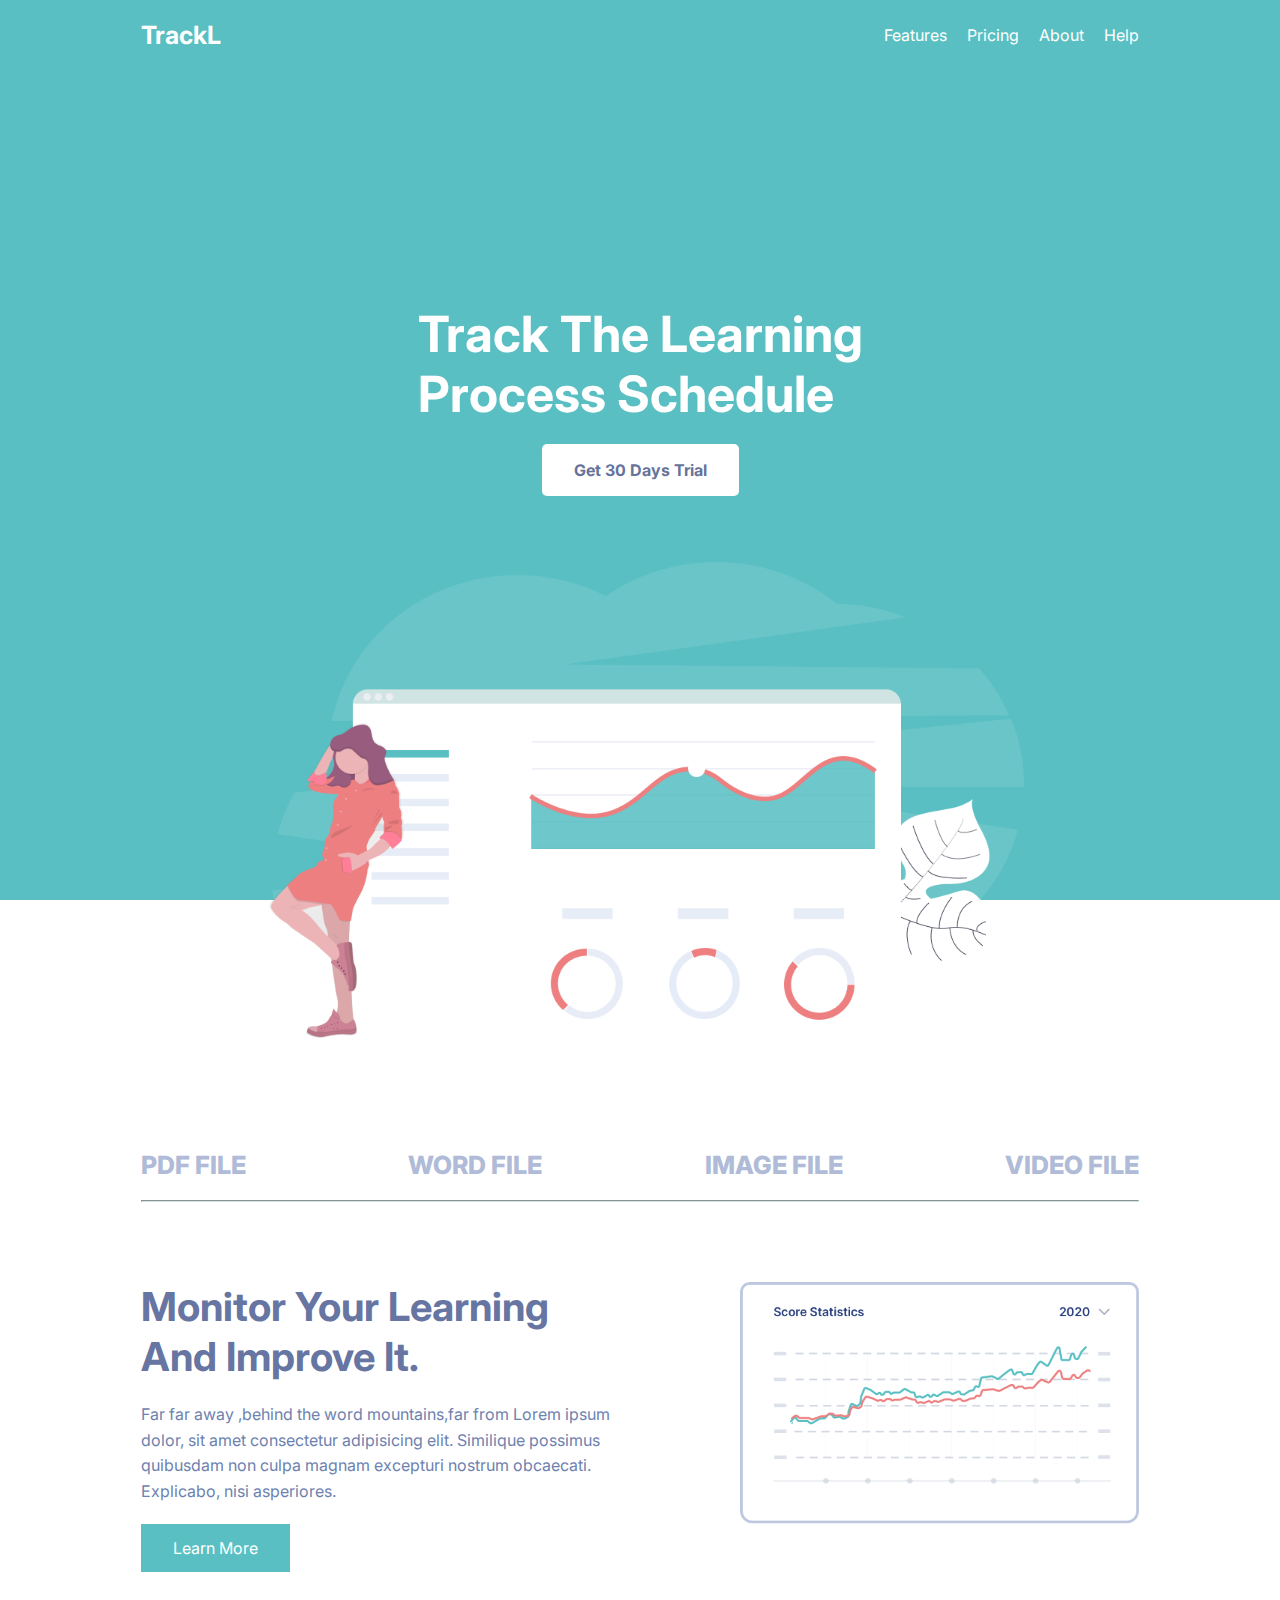
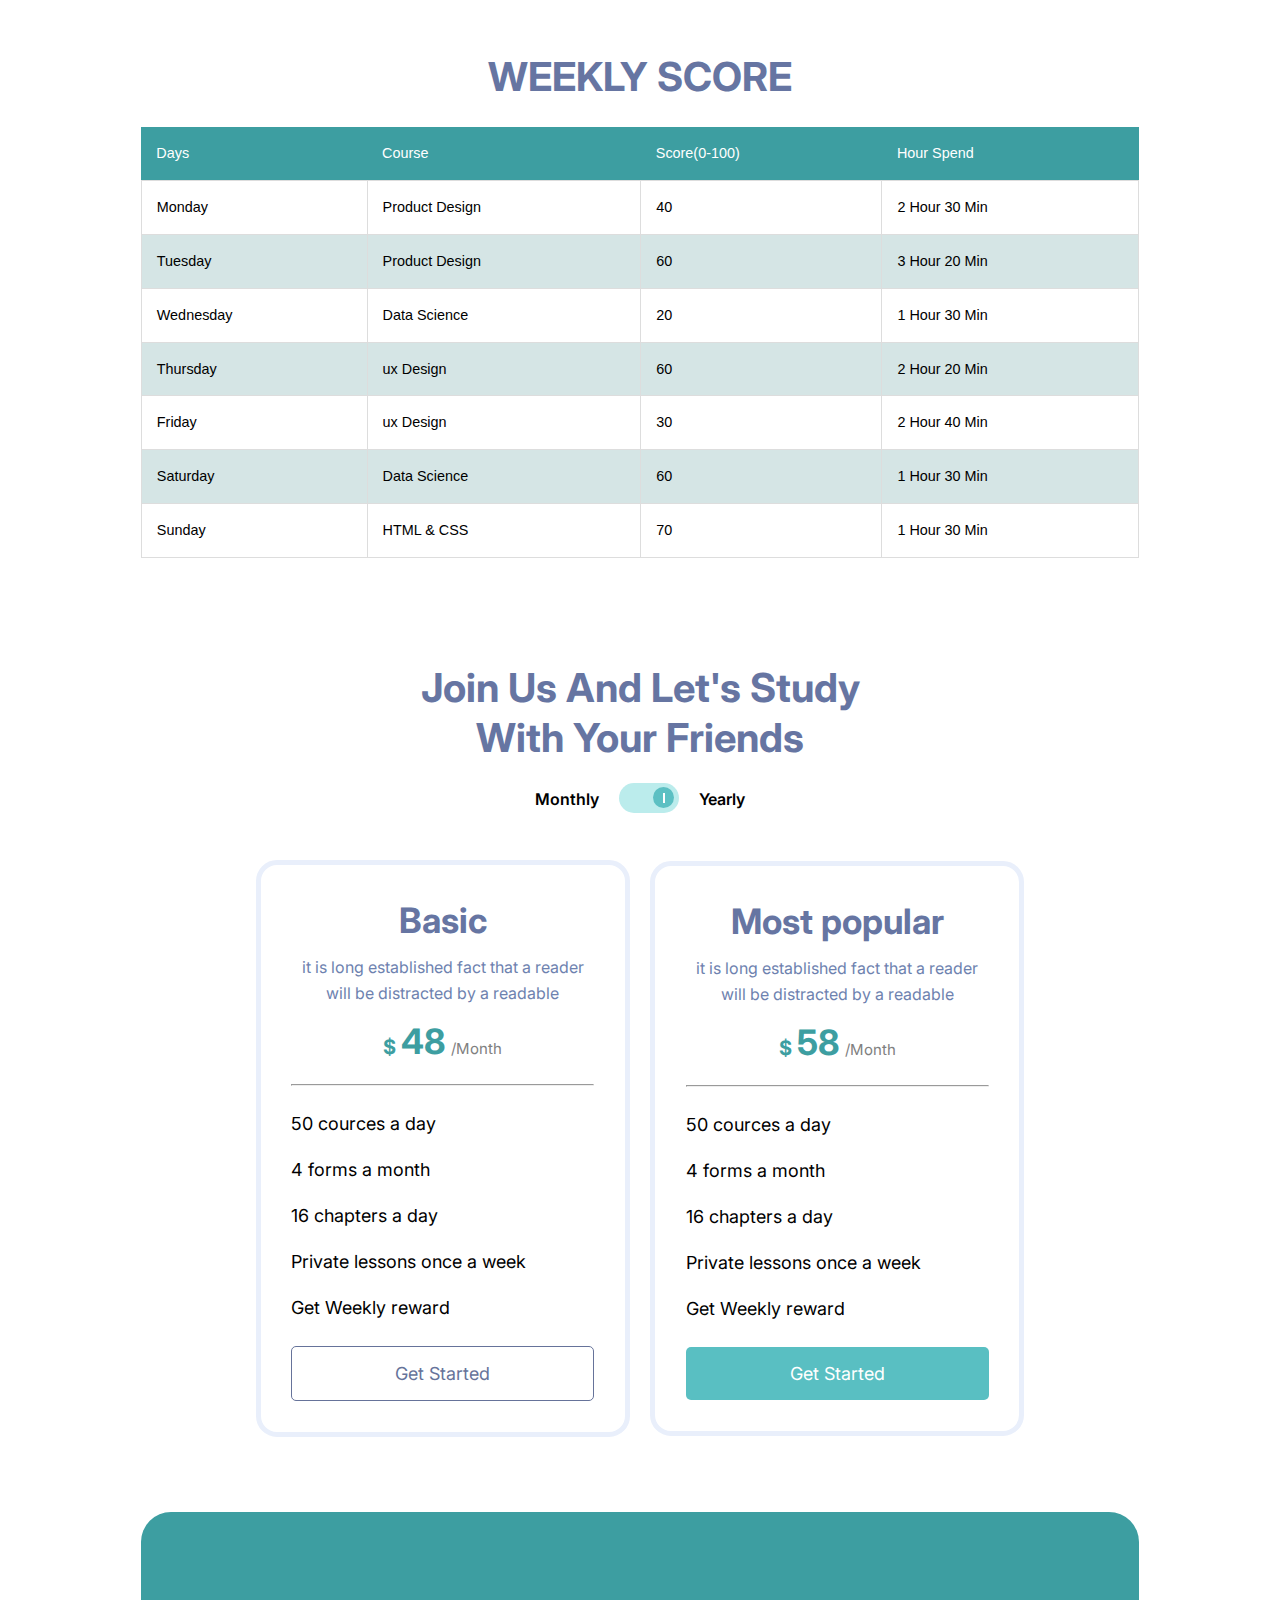
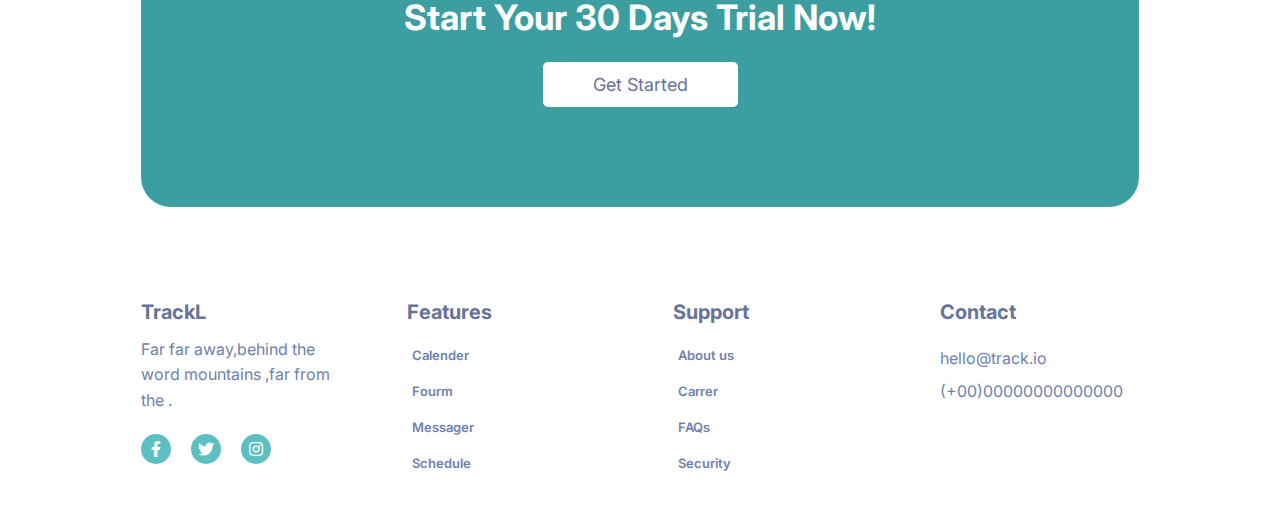
==== block-BHaacs/index3.html @ 742646d7 "Updated TrackL Assignment" ====
<!DOCTYPE HTML>
<html> 
<head>
    <meta charset="UTF-8">
    <meta http-equiv="X-UA-Compatible" content="IE=edge">
    <meta name="viewport" content="width=device-width, initial-scale=1.0">
    <title>Responsive Website</title>
    <!-- External  stylesheets  -->
    <link rel="stylesheet" href="stylesheet/style.css">

    <!-- Font Awesome cdn link -->
    <link href="https://cdnjs.cloudflare.com/ajax/libs/font-awesome/5.13.0/css/all.min.css" rel="stylesheet">

    <!-- Goolge font cdn  link  -->
     
    <link href="https://fonts.googleapis.com/css2?family=Inter:wght@100;200;300;400;500;600;700;800;900&display=swap" rel="stylesheet">
</head>
<body>
    <header class="header">
        <div class="container flex">
            <a  class="logo" href="#">TrackL</a>
            <label for="show-menu" id="show-nav-menus">
                 <i class="fas fa-bars" id="click-btn" class="check"></i>
            </label>
            <input type="checkbox" id="show-menu"  class="hide-menu" role="button"/>
                <nav>
                    <ul class="flex">
                        <li><a href="#">Features</a></li>
                        <li><a href="#">Pricing</a></li>
                        <li><a href="#">About</a></li>
                        <li><a href="#">Help</a></li>
                    </ul>
                </nav>
        </div>
    </header>
    <main>
        <section class="hero middel">
            <div class="hero-content">
                <h1>Track The Learning 
                    <br>
                    Process Schedule
                </h1>
                <button class="btn">
                    Get 30 Days Trial
                </button>  
            </div>
            <figure>
                <img src="assets/hero.png" alt="hero image">
            </figure> 
        </section>
    </main>
        <section class="download-files ">
            <div class="flex">
                <a href="#.pdf">PDF FILE</a>
                <a href="#.doc">WORD FILE</a>
                <a href="#.jpeg">IMAGE FILE</a>
                <a href="#.mp4">VIDEO FILE</a>
            </div>
            <hr>
        </section>
        <section id="statistics" class="flex">
            <article  class="flex-48">
                <h2>
                    Monitor Your Learning
                    <br>
                    And Improve It.
                </h2>
                <p>
                    Far far away ,behind  the word mountains,far 
                    from Lorem ipsum dolor, sit amet consectetur 
                    adipisicing elit. Similique possimus quibusdam 
                    non culpa magnam excepturi nostrum obcaecati. Explicabo, 
                    nisi asperiores.
                </p>
                <a href="#" class="arrow-btn">Learn More</a>
            </article>
            <figure class="flex-40 stat-container">
                <img src="assets/learning-graph.png" alt="">
            </figure>
        </section>
        <section id ="schedule">
            <h2>WEEKLY SCORE</h2>
            <table>
                <thead>
                  <tr>
                    <th>Days</th>
                    <th>Course</th>
                    <th>Score(0-100)</th>
                    <th>Hour Spend</th>
                  </tr>
                </thead>
                <tbody>
                  <tr>
                    <td>Monday</td>
                    <td>Product Design</td>
                    <td>40</td>
                    <td>2 Hour 30 Min</td>
                  </tr>
                  <tr>
                    <td>Tuesday</td>
                    <td>Product Design</td>
                    <td>60</td>
                    <td>3 Hour 20 Min</td>
                  </tr>
                  <tr>
                    <td>Wednesday</td>
                    <td>Data Science</td>
                    <td>20</td>
                    <td>1 Hour 30 Min</td>
                  </tr>
                  <tr>
                    <td>Thursday</td>
                    <td>ux Design</td>
                    <td>60</td>
                    <td>2 Hour 20 Min</td>
                  </tr>
                  <tr>
                    <td>Friday</td>
                    <td>ux Design</td>
                    <td>30</td>
                    <td>2 Hour 40 Min</td>
                  </tr>
                  <tr>
                    <td>Saturday</td>
                    <td>Data Science</td>
                    <td>60</td>
                    <td>1 Hour 30 Min</td>
                  </tr>
                  <tr>
                    <td>Sunday</td>
                    <td>HTML & CSS</td>
                    <td>70</td>
                    <td>1 Hour 30 Min</td>
                  </tr>
                </tbody>
              </table>
        </section>
        <section id= "pricing">
            <h2>
                Join Us And Let's Study 
                <br>
                With Your Friends
            </h2>
            <div class="subscription-container">
                <span>Monthly</span>
                <div class="switch-container middel">
                    <div class="toggle-btn middel">
                        <div class="icon"></div>
                    </div>
                </div>
                <span>Yearly</span>
            </div>
            
            <div class="pricing-card-container flex">
                <div class="flex-48 pricing-card">
                    <h3>Basic</h3>
                    <p>
                        it is long established fact that a reader 
                        will be distracted by a readable
                    </p>
                    <h4>48</h4>
                    <hr>
                    <ul>
                        <li>
                            50 cources a day
                        </li>
                        <li>
                            4 forms a month
                        </li>
                        <li>
                            16 chapters a day
                        </li>
                        <li class="cross">
                            Private lessons once a week
                        </li>
                        <li class="cross">
                            Get Weekly reward
                        </li>
                    </ul>
                    <button class="btn">
                        Get Started
                    </button>
                </div>
                <div class="flex-48 pricing-card">
                    <h3>Most popular</h3>
                    <p>
                        it is long established fact that a reader 
                        will be distracted by a readable
                    </p>
                    <h4>58</h4>
                    <hr>
                    <ul>
                        <li>
                            50 cources a day
                        </li>
                        <li>
                            4 forms a month
                        </li>
                        <li>
                            16 chapters a day
                        </li>
                        <li>
                            Private lessons once a week
                        </li>
                        <li>
                            Get Weekly reward
                        </li>
                    </ul>
                    <button class="btn active-btn">
                        Get Started
                    </button>
                </div>
            </div>
        </section>

        <section>
            <div class="start-trial middel">
                <h4>
                    Start Your 30 Days Trial Now!
                </h4>
                <button class="btn">
                    Get Started
                </button>
            </div>
        </section>
    </main>
    <footer>
        <section class="flex footer-col">
            <div class="col flex-20">
                <h4 class="col-heading">TrackL</h4>
                <p>
                    Far far away,behind  the word mountains
                    ,far from  the .
                </p>
                <div class="social-links-container flex">
                    <div class="social-link middel">
                        <i class="fab fa-facebook-f"></i>
                    </div>
                    <div class="social-link middel">
                        <i class="fab fa-twitter"></i>
                    </div>
                    <div class="social-link middel">
                        <i class="fab fa-instagram"></i>
                    </div>
                </div>
               </div> 
                <div class="col flex-20">
                    <h4 class="col-heading">Features</h4>
                    <nav class="links">
                        <ul>
                            <li><a href="#">Calender</a></li>
                            <li><a href="#about">Fourm</a></li>
                            <li><a href="#services">Messager</a></li>
                            <li><a href="#">Schedule</a></li>
                        </ul>
                    </nav>    
                </div>
                <div class="col flex-20">
                    <h4 class="col-heading">Support</h4>
                    <nav class="links">
                        <ul>
                            <li><a href="#">About us</a></li>
                            <li><a href="#about">Carrer</a></li>
                            <li><a href="#services">FAQs</a></li>
                            <li><a href="#">Security</a></li>
                        </ul>
                    </nav>    
                </div>
                <div class="col flex-20">
                    <h4 class="col-heading">Contact</h4>
                    <address>
                        <a href="#">hello@track.io</a>
                        <p>(+00)00000000000000</p>
                    </address>
                </div>
    
        </section>
    </footer>
</body>
</html>
---- block-BHaacs/stylesheet/style.css ----
/* css reset start here  */
/* http://meyerweb.com/eric/tools/css/reset/ 
   v2.0 | 20110126
   License: none (public domain)
*/

html, body, div, span, applet, object, iframe,
h1, h2, h3, h4, h5, h6, p, blockquote, pre,
a, abbr, acronym, address, big, cite, code,
del, dfn, em, img, ins, kbd, q, s, samp,
small, strike, strong, sub, sup, tt, var,
b, u, i, center,
dl, dt, dd, ol, ul, li,
fieldset, form, label, legend,
table, caption, tbody, tfoot, thead, tr, th, td,
article, aside, canvas, details, embed, 
figure, figcaption, footer, header, hgroup, 
menu, nav, output, ruby, section, summary,
time, mark, audio, video {
    margin: 0;
    padding: 0;
    border: 0;
    font-size: 100%;
    font: inherit;
    vertical-align: baseline;
}
/* HTML5 display-role reset for older browsers */
article, aside, details, figcaption, figure, 
footer, header, hgroup, menu, nav, section {
    display: block;
}
body {
    line-height: 1;
}
ol, ul {
    list-style: none;
}
blockquote, q {
    quotes: none;
}
blockquote:before, blockquote:after,
q:before, q:after {
    content: '';
    content: none;
}
table {
    border-collapse: collapse;
    border-spacing: 0;
}
/* css reset ends here  */

*{
    margin:0px;
    padding: 0px;
    box-sizing: border-box;
    font-family: 'Inter', sans-serif;
}
html{
    font-size: 62.5%;
}
body{
    font-family: 'Inter', sans-serif;
    line-height: 2;
    font-size: 1.6rem;
}
body p{
    font-size: 1.6rem;
    color: #6E82AF;
    line-height: 1.6;
}

a{
    text-decoration: none;
    color: #fff;
    font-size: 1.6rem;
    display: inline-block;
}
.btn{
    padding: 1.6rem 3.2rem;
    border-radius: .5rem;
    font-size: 1.8rem;
    background: #fff;
    color: #66739A;
}
.flex{
    display: flex;
    justify-content:space-between;
    align-items: center;
}
.middel{
    display: flex;
    justify-content: center;
    align-items: center;
}
/* for the columns */
.flex-48{
    flex: 0 1 48%;

}
.flex-40{
    flex: 0 1 40%;

}
.flex-45{
    flex: 0 1 45%;

}
.flex-20{
    flex: 0 1 20%;
}
.full-width{
    width: 100%;
}
button{
    border: none;
    outline: none;

}

section{
    width: 100%;
    padding: 4rem 11%;
}


h1{
    font-size: 5rem;
    font-weight: 700;
    color: #fff;
    line-height: 6rem;
    text-align: none;
}

h2{
    font-size: 4rem;
    font-weight: 700;
    color: #6675A2;
    line-height: 5rem;
    text-align: center;
}
h3{
    font-size: 3.5rem;
    font-weight: 700;
    color: #6675A2;
    line-height: 5rem;
    text-align: center;
}
h4{
    font-size: 3.5rem;
    font-weight: 700;
    color: #3D9EA1;
    line-height: 5rem;
    text-align: center;
}

/* navigation section starts here  */
.header{
    position:absolute;
    top: 0;
    left: 0;
    z-index: 2;
    width: 100%;
    padding: 1rem 11%;
}
.header  .logo{
    font-size: 2.5rem;
    font-weight: 700;
}

.header nav li{
    margin:  0 0 0 2rem;
}


.header label #click-btn , .hide-menu{
    
    font-size: 3rem;
    color: #fff;
    display: none;
    
}
/* navigation section ends here  */

/* hero section starts  here  */
.hero{
    background: #59BFC2;
    min-height: 100vh;
    width: 100%;
    position: relative;  
    flex-flow:column wrap ;  
    padding: 1rem 11%;

}
.hero-content{
    position: relative;
    margin: -10rem 0 0 0 ; 
    display: flex;
    align-items: center;
    flex-flow: column wrap;
    z-index: 111; 
}
.hero-content figure img{
    position: absolute;
    width: 70rem;
 } 

 .hero-content .btn{
     background: #fff;
     border: none;
     outline: none;
     display: inline-block;
     padding: 1.6rem 3.2rem;
     margin: 2rem 0 0 0;
     font-size: 1.6rem;
     color: #66739A;
     font-weight: 700;
 }

 .hero figure{
     width: 100%;
     position:absolute;
     max-width: 60%;
     bottom: 0px;
     margin: -15rem;
 }
 .hero figure img{
     width: 100%;
     height: 100%;
 }
 /* hero section ends here  */
.download-files{
    margin: 20rem 0 0 0;
}
.download-files a{
    font-size: 2.5rem;
    font-weight: 800;
    color: #AFBBD7;

}
.download-files  hr{
    margin: 1rem 0 0 0;
    width: 100%;
    border-color: #D5E5E5;
}


 /* statistics section starts here  */
#statistics{
    align-items: flex-start;
}
#statistics article p{
    margin: 2rem 0 ;
}
#statistics h2{
    text-align: left;
}
.arrow-btn{
    background:#59BFC2;
    padding: .8rem 3.2rem;    
}
.stat-container img{
    width: 100%;
}
 /* statistics  section ends here  */
 
/* schedule section start  here  */
#schedule h2 {
    text-align: center;
}
#schedule table{
    margin: 25px 0;
    font-size: 0.9em;
    font-family: sans-serif;
    width: 100%;
  
}
#schedule table thead tr{
    background-color: #3D9EA1;
    color: #ffffff;
    text-align: left;
    border-radius: .5rem;
}
#schedule table  th, #schedule table  td{
    padding: 12px 15px;
}
#schedule table  tr{
    border-bottom: 1px solid #dddddd;
}
#schedule table tbody tr:nth-of-type(even){
    background-color: #D5E5E5;
}
#schedule table tbody td{
 border: 1px solid #dddddd;
}
/* schedule section  ends here  */
#pricing .switch-container{
    width: 6rem;
    height: 3rem;
    background: #BBECEC;
    border-radius: 1.6rem;
    margin: 0 2rem;
    justify-content: flex-end;
    padding: 0 .5rem;
}
.subscription-container{
    display: flex;
    justify-content: center;
    width: 100%;
    font-weight: 600;
    margin: 2rem 0;
}
.toggle-btn{
    width: 2.1rem;
    height: 2.1rem;
    background: #5CC0C3;
    border-radius: 50%;
}
.toggle-btn .icon{
    width: .2rem;
    height: 1rem;
    background: #fff;
}
.pricing-card-container{
    width: 100%;
    padding:  0 12%;
    margin: 5rem 0 0 0 ;
    
}
.pricing-card{
    border-radius: 1.6rem;
    padding: 4% ;
    outline: .5rem solid #E9EFFB;

}
.pricing-card p  {

    text-align: center;
    margin: 1rem 0;
}
.pricing-card h4{
    text-align: center;
}

.pricing-card h4::before{
    content : "$";
    font-size:2rem ;
    margin: 0 .5rem 0 0;
}
.pricing-card h4::after{
    content : "/Month";
    font-size: 1.5rem;
    color: grey;
    margin: 0 0 0 .5rem;
    font-weight: 400;
}
.pricing-card hr{
    width: 100%;
    color:#D5E5E5;
    margin: 1rem 0 ;
}
#pricing ul {
    margin: 2rem  0 ;
    font-size: 1.8rem;
}
#pricing ul li{
    list-style-image:url('assets/tick.png');
    list-style-position: inside;
    margin: 1rem 0 0 0;
}
#pricing ul .cross {
    list-style-image:url('assets/cross.png');
    list-style-position: inside;
}
#pricing  .btn
{
    width: 100%;
    background: none;
    border: .1rem solid #66739A;

}
#pricing .active-btn{
    color: #fff;
    background: #59BFC2;
    border: none;
}

/* start trial section start here  */
.start-trial{
    background: #3D9EA1;
    padding: 8rem 0 ;
    border-radius: 3rem;
    flex-flow: column;
}
.start-trial h4{
    color: #fff;
}
.start-trial .btn{
    margin: 2rem;
    padding: 1.2rem 5rem;
}


/* footer section starts here  */
.social-links-container{
    justify-content: flex-start;
    margin: 2rem 0 ;
}
.social-link{
    width: 3rem;
    height: 3rem;
    border-radius: 50%;
    background: #5CC0C3;
    color: #fff;
    margin:  0 2rem 0 0;
}
.footer-col{
    align-items: flex-start;
}
footer .col-heading{
	font-size:2rem;
    color: #66739A;
    text-align: left;
}


footer nav a{
	margin: .5rem ;
	color: #6E82AF;
    font-weight: 600;
	font-size: 1.3rem;
	
}
address a{
    color: #6E82AF;
    margin: .5rem 0;
}
/* footer section ends here  */

/* Responsive starts here  */
@media (max-width:768px){

    html{
        font-size: 50%;
    }
    .flex{
        flex-flow:column wrap ;
    }
    section{
        padding: 2rem;
        width: 100%;
    }
    .flex-48{
        flex: 1 1 100%;
    }
    .flex-20{
        flex: 1 1 100%;
    }
    .header{
        padding: 0px;

    }
    .header .container{
        display: flex;
        flex-direction: row;
        padding: 2rem;
    }

    
    nav{  
        position:absolute;
        left: 0;
        right: 0;
        top: 100%;
        width: 100%;
        height: 100vh;
        left: 0;
        background: #000;
        z-index: 1000;
    }
    header nav ul{
        flex-flow: column ;
    } 
    header nav ul li a{
        margin: 4rem 0 0 0;
    } 
    
    /*Show menu when invisible checkbox is checked*/
    input[type=checkbox]:checked ~ nav{
        display: block;
    }
    nav{
        display: none;
    }

    .header label #click-btn {
        display: inline-block;
    }

    .hero figure{
        width: 100%;
        position:absolute;
        max-width: 80%;
        bottom: 0px;
        margin: -15rem;
    }
    .pricing-card-container{
        padding: 0px;
    }
    .pricing-card {
        margin: 0 0 3rem 0;
    }
    #statistics .flex-40{
        margin: 3rem 0 0 0;
    }
    .social-links-container {
        flex-direction: row;
    }
}
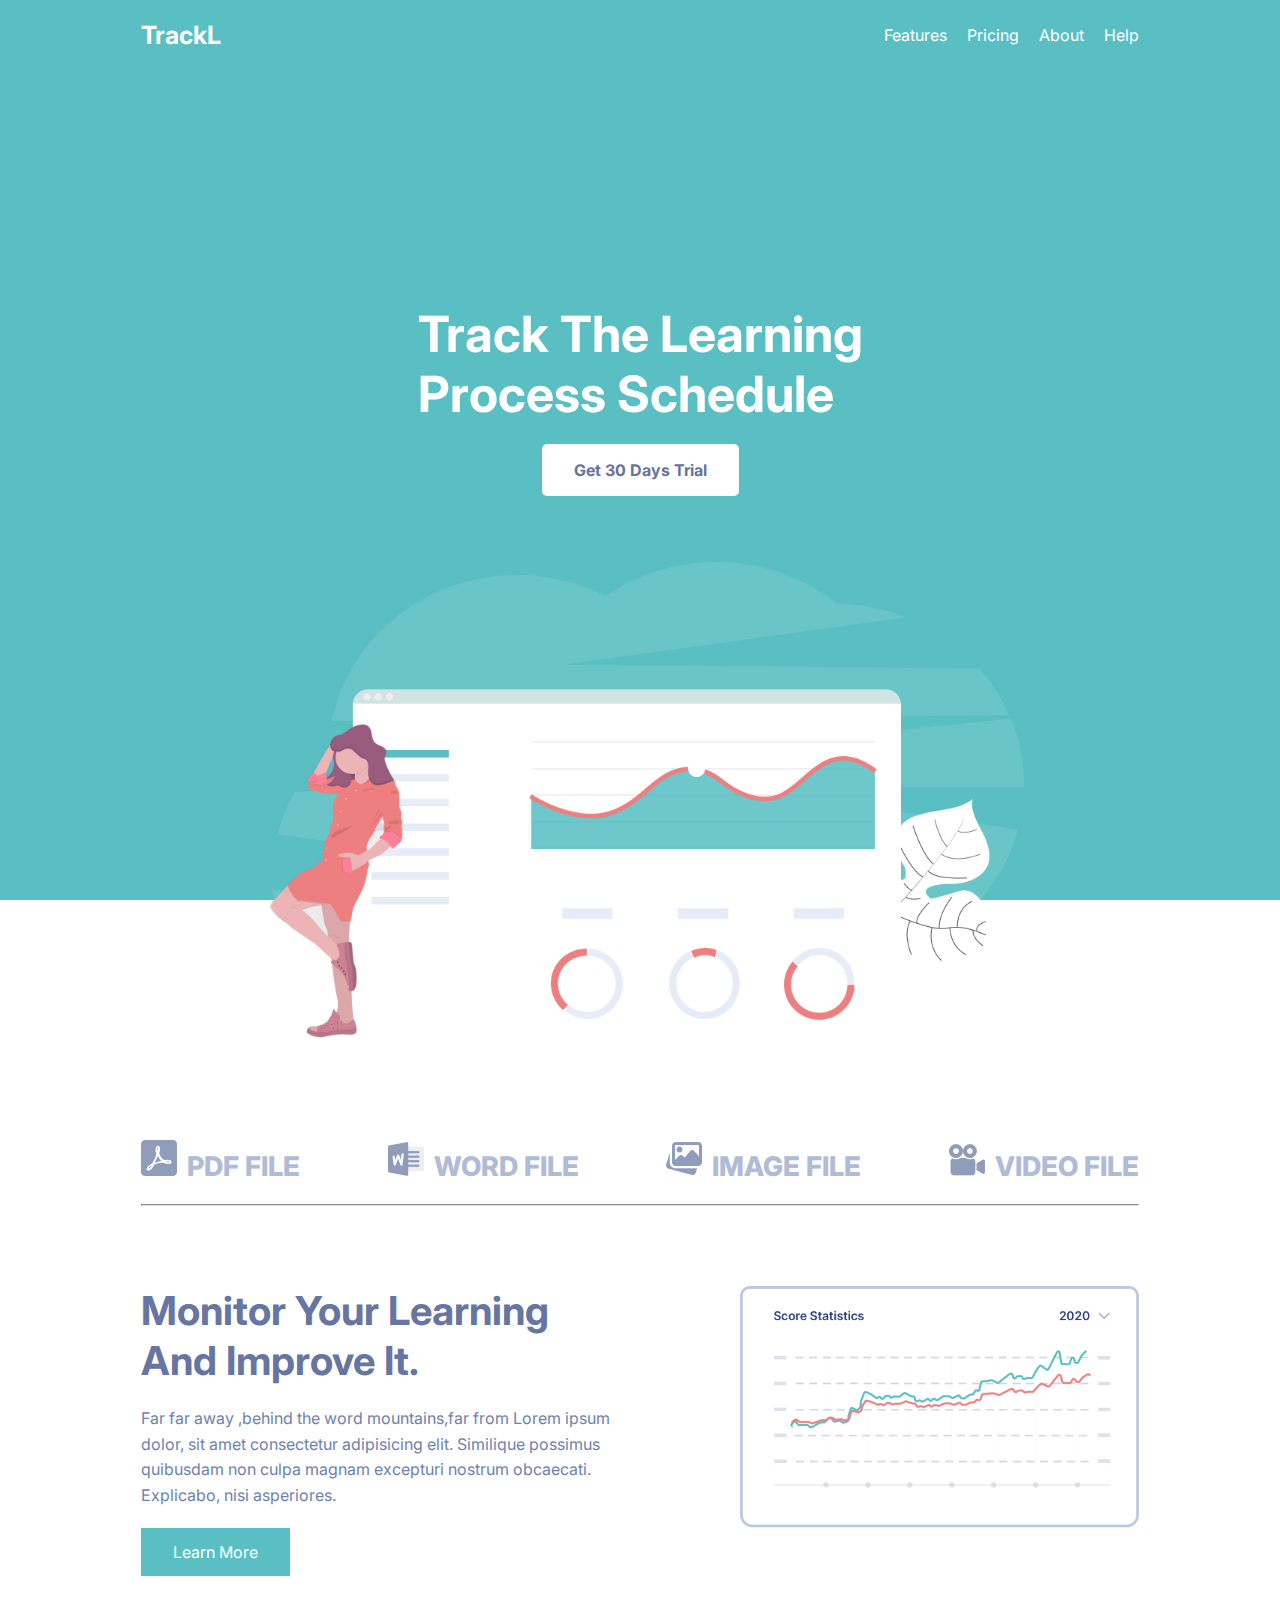
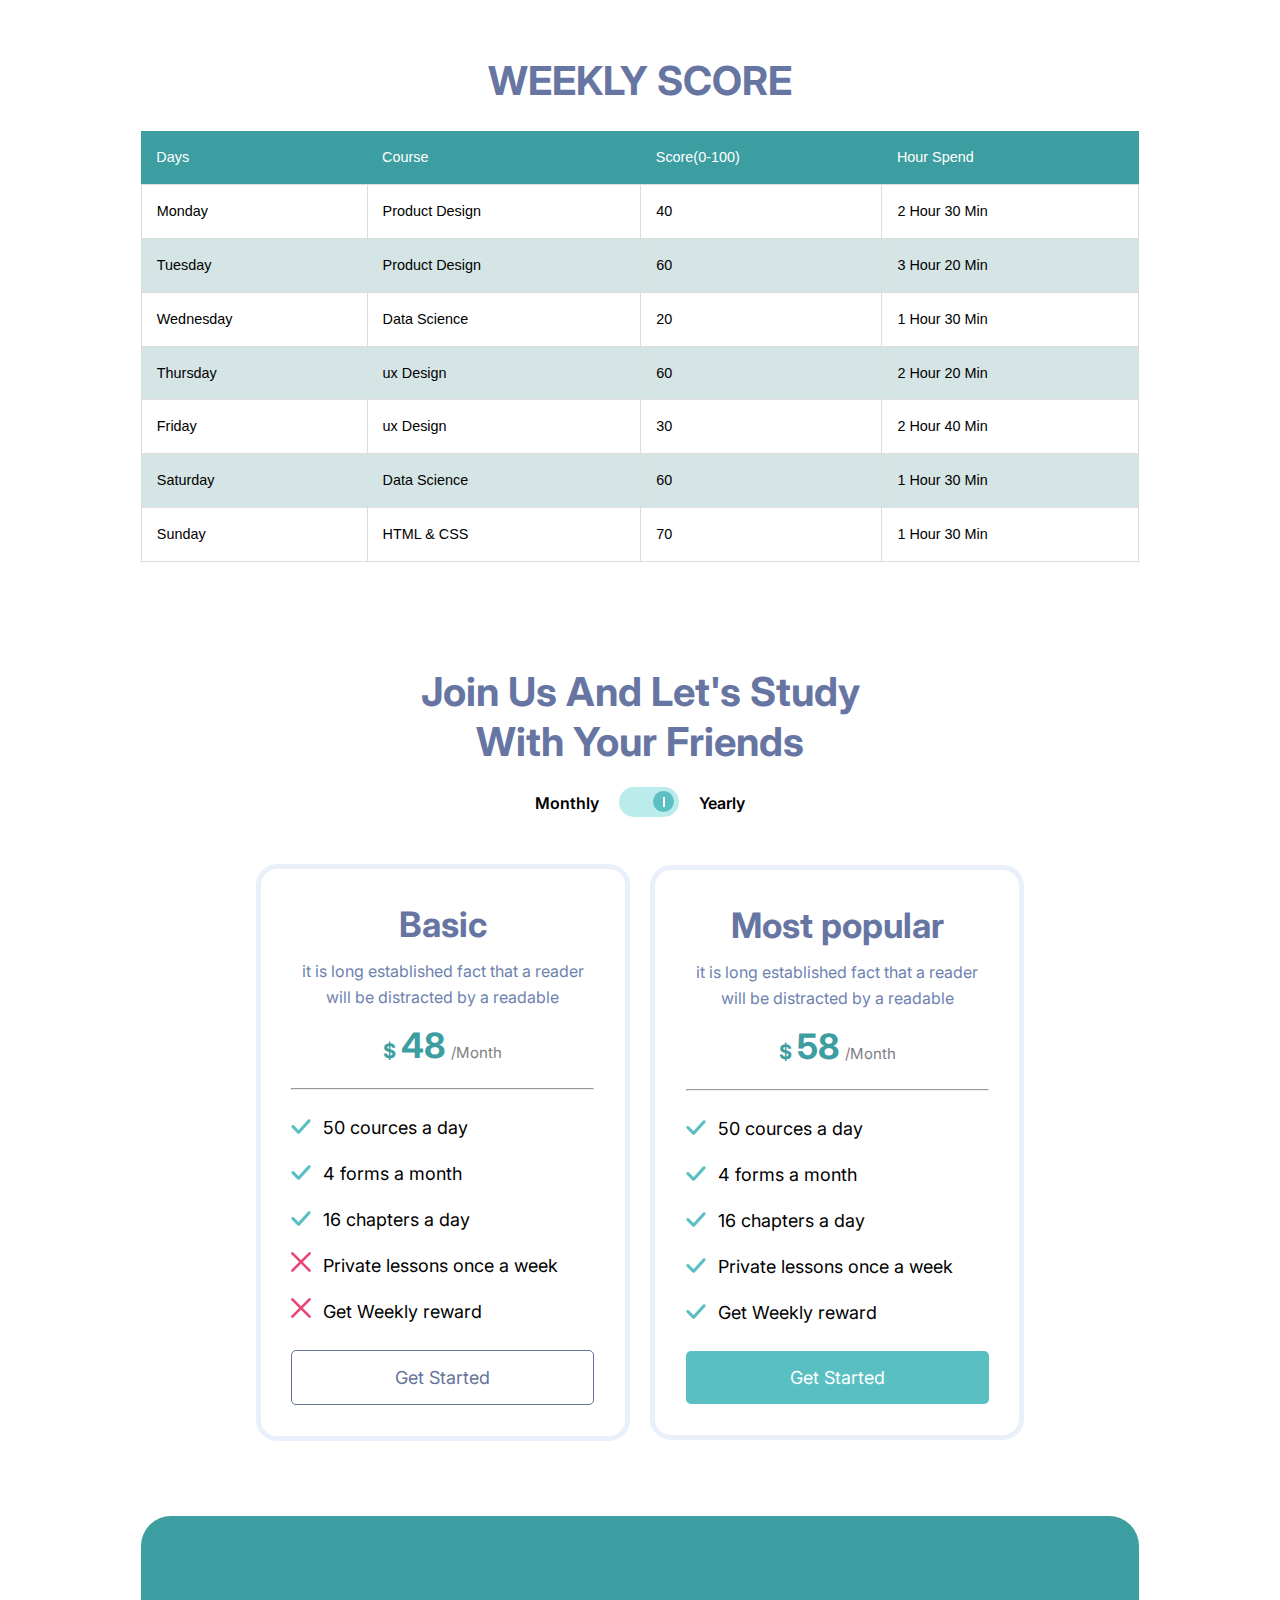
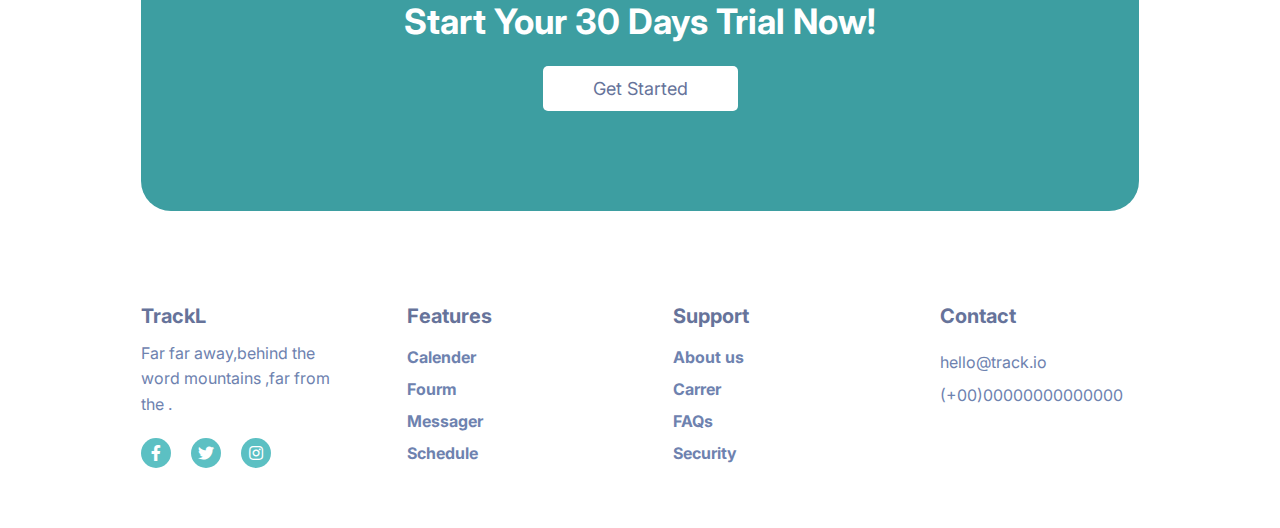
==== commit 18008153: "Updted  first Assignment of advance css" ====
--- a/block-BHaacs/index3.html
+++ b/block-BHaacs/index3.html
@@ -50,7 +50,7 @@
         </section>
     </main>
         <section class="download-files ">
-            <div class="flex">
+            <div class="flex files-container">
                 <a href="#.pdf">PDF FILE</a>
                 <a href="#.doc">WORD FILE</a>
                 <a href="#.jpeg">IMAGE FILE</a>
--- a/block-BHaacs/stylesheet/style.css
+++ b/block-BHaacs/stylesheet/style.css
@@ -197,7 +197,6 @@
     display: flex;
     align-items: center;
     flex-flow: column wrap;
-    z-index: 111; 
 }
 .hero-content figure img{
     position: absolute;
@@ -232,7 +231,7 @@
     margin: 20rem 0 0 0;
 }
 .download-files a{
-    font-size: 2.5rem;
+    font-size: 2.7rem;
     font-weight: 800;
     color: #AFBBD7;
 
@@ -242,7 +241,26 @@
     width: 100%;
     border-color: #D5E5E5;
 }
-
+.files-container{
+    align-items: center;
+}
+
+a[href $=".pdf"]::before{
+    content: url('../assets/pdf.png');
+    margin: 0 1rem 0 0;
+}
+a[href $=".doc"]::before{
+    content: url('../assets/word.png');
+    margin: 0 1rem 0 0;
+}
+a[href $=".jpeg"]::before{
+    content: url('../assets/image.png');
+    margin: 0 1rem 0 0;
+}
+a[href $=".mp4"]::before{
+    content: url('../assets/video.png');
+    margin: 0 1rem 0 0;
+}
 
  /* statistics section starts here  */
 #statistics{
@@ -257,6 +275,17 @@
 .arrow-btn{
     background:#59BFC2;
     padding: .8rem 3.2rem;    
+    position: relative;
+}
+.arrow-btn::after{
+    content: "";
+    position: absolute;
+    border-bottom: 20px solid transparent;
+    border-top: 20px solid transparent;
+    height: 0px;
+    width: 0px;
+    margin-right: -20px;
+    right: 0;
 }
 .stat-container img{
     width: 100%;
@@ -363,12 +392,12 @@
     font-size: 1.8rem;
 }
 #pricing ul li{
-    list-style-image:url('assets/tick.png');
+    list-style-image:url('../assets/tick.png');
     list-style-position: inside;
     margin: 1rem 0 0 0;
 }
 #pricing ul .cross {
-    list-style-image:url('assets/cross.png');
+    list-style-image:url('../assets/cross.png');
     list-style-position: inside;
 }
 #pricing  .btn
@@ -424,12 +453,15 @@
 
 
 footer nav a{
-	margin: .5rem ;
 	color: #6E82AF;
     font-weight: 600;
 	font-size: 1.3rem;
 	
 }
+.links a{
+    font-size: 1.6rem;
+    font-weight: 700;
+}
 address a{
     color: #6E82AF;
     margin: .5rem 0;
@@ -440,7 +472,7 @@
 @media (max-width:768px){
 
     html{
-        font-size: 50%;
+        font-size: 55%;
     }
     .flex{
         flex-flow:column wrap ;
@@ -455,6 +487,22 @@
     .flex-20{
         flex: 1 1 100%;
     }
+          
+h1{
+    font-size: 3.6rem;
+}
+
+h2{
+    font-size: 3rem;
+}
+h3{
+    font-size: 2.8rem;
+}
+h4{
+    font-size: 2.5rem;
+
+}
+
     .header{
         padding: 0px;
 
@@ -463,10 +511,11 @@
         display: flex;
         flex-direction: row;
         padding: 2rem;
+        border-bottom: .1rem #D5E5E5;
     }
 
     
-    nav{  
+    .header nav{  
         position:absolute;
         left: 0;
         right: 0;
@@ -474,7 +523,7 @@
         width: 100%;
         height: 100vh;
         left: 0;
-        background: #000;
+        background: rgb(12, 117, 121);
         z-index: 1000;
     }
     header nav ul{
@@ -485,12 +534,13 @@
     } 
     
     /*Show menu when invisible checkbox is checked*/
-    input[type=checkbox]:checked ~ nav{
+    .header  nav{
+        display: none;
+    }
+    input[type=checkbox]:checked ~  nav{
         display: block;
     }
-    nav{
-        display: none;
-    }
+   
 
     .header label #click-btn {
         display: inline-block;
@@ -503,6 +553,12 @@
         bottom: 0px;
         margin: -15rem;
     }
+    .files-container{
+        margin: -6rem 0 0 0 ;
+    }
+    .files-container a{
+        margin: 1rem 0 0 0 ;
+    }
     .pricing-card-container{
         padding: 0px;
     }
@@ -515,4 +571,23 @@
     .social-links-container {
         flex-direction: row;
     }
-}
+
+    footer .col{
+        margin: 0 0 2rem 0;
+    }
+    footer nav a{
+        font-size: 1.4rem;
+    }
+}
+
+@media only screen and (max-width:480px){
+    .hero figure{
+        margin: -8rem;
+    }
+    .files-container{
+        margin: -11rem 0 0 0 ;
+    }
+    .files-container a{
+        margin: 1rem 0 0 0 ;
+    }
+}